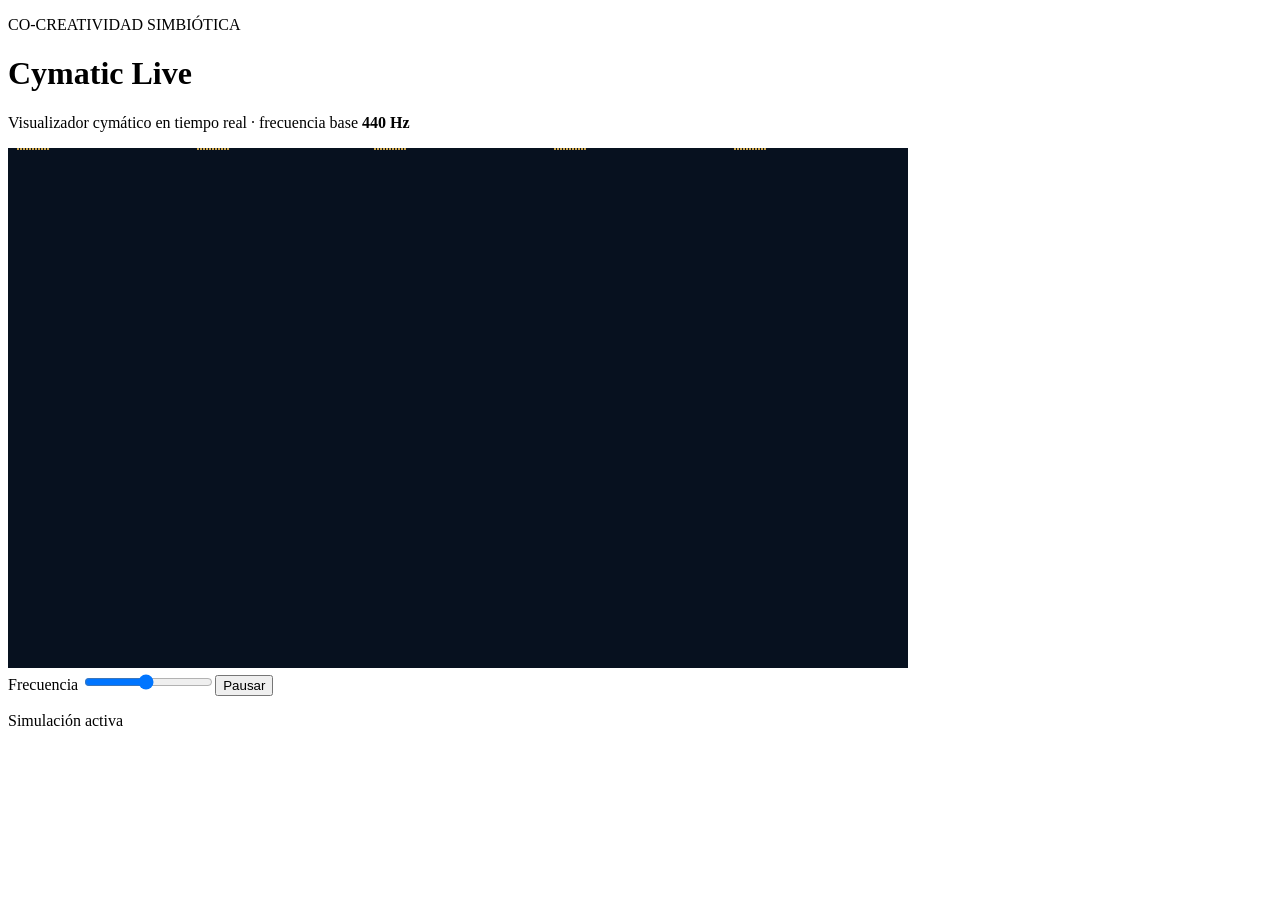
==== live.html @ ac65e126 "Add files via upload" ====
<!doctype html>
<html lang="es"><head><meta charset="utf-8"><meta name="viewport" content="width=device-width,initial-scale=1"><title>Cymatic Live</title><link rel="manifest" href="./manifest.webmanifest"><link rel="stylesheet" href="./design-system/glass.css"></head><body><main class="glass"><p class="eyebrow">CO-CREATIVIDAD SIMBIÓTICA</p><h1>Cymatic Live</h1><p>Visualizador cymático en tiempo real · frecuencia base <strong id="freq">440 Hz</strong></p><canvas id="cymatic" width="900" height="520"></canvas><div class="controls"><label>Frecuencia <input id="slider" type="range" min="40" max="880" value="440"></label><button id="toggle">Pausar</button></div><p id="status">Simulación activa</p></main><script src="./core-dsp/frequency_engine.js"></script><script src="./drivers/chladni_plate.py" type="text/plain"></script><script>const c=document.querySelector('#cymatic'),x=c.getContext('2d'),s=document.querySelector('#slider'),f=document.querySelector('#freq'),b=document.querySelector('#toggle');let run=true,t=0;function draw(){if(run){t+=.02;x.fillStyle='#07111f';x.fillRect(0,0,c.width,c.height);for(let i=0;i<900;i+=3){let px=i%900,py=Math.floor(i/900)*3;let v=Math.sin(px*.035+t*3)*Math.cos(py*.04-t*2);if(v>.72){x.fillStyle='rgba(255,206,92,.8)';x.fillRect(px,py,2,2)}}}requestAnimationFrame(draw)}s.oninput=()=>{f.textContent=s.value+' Hz'};b.onclick=()=>{run=!run;b.textContent=run?'Pausar':'Reanudar'};draw();if('serviceWorker'in navigator)navigator.serviceWorker.register('./sw.js');</script></body></html>
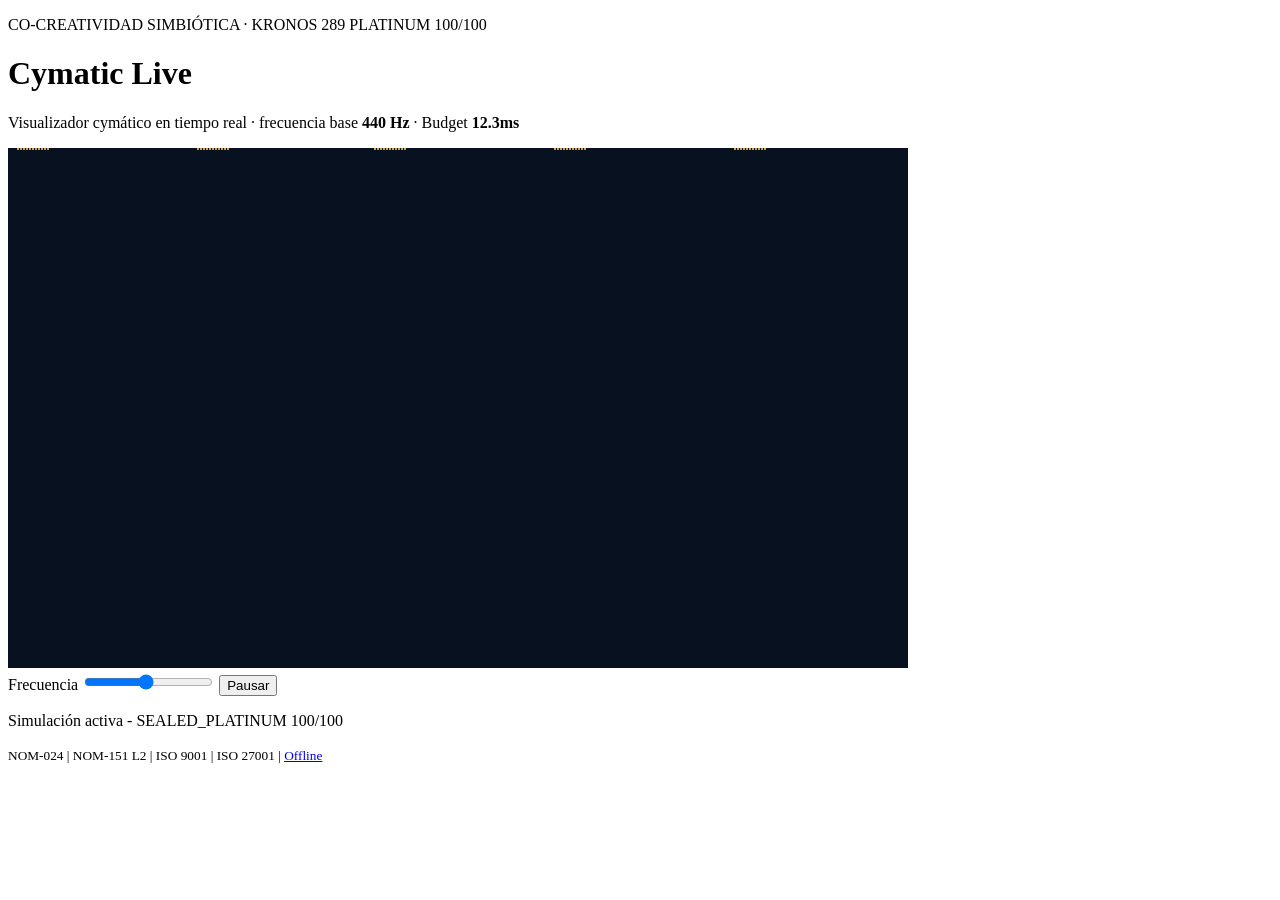
==== commit 62f3774e: "Enhance live.html with meta tags and performance tracking Added meta tags for theme color and descri" ====
--- a/live.html
+++ b/live.html
@@ -1,2 +1,52 @@
 <!doctype html>
-<html lang="es"><head><meta charset="utf-8"><meta name="viewport" content="width=device-width,initial-scale=1"><title>Cymatic Live</title><link rel="manifest" href="./manifest.webmanifest"><link rel="stylesheet" href="./design-system/glass.css"></head><body><main class="glass"><p class="eyebrow">CO-CREATIVIDAD SIMBIÓTICA</p><h1>Cymatic Live</h1><p>Visualizador cymático en tiempo real · frecuencia base <strong id="freq">440 Hz</strong></p><canvas id="cymatic" width="900" height="520"></canvas><div class="controls"><label>Frecuencia <input id="slider" type="range" min="40" max="880" value="440"></label><button id="toggle">Pausar</button></div><p id="status">Simulación activa</p></main><script src="./core-dsp/frequency_engine.js"></script><script src="./drivers/chladni_plate.py" type="text/plain"></script><script>const c=document.querySelector('#cymatic'),x=c.getContext('2d'),s=document.querySelector('#slider'),f=document.querySelector('#freq'),b=document.querySelector('#toggle');let run=true,t=0;function draw(){if(run){t+=.02;x.fillStyle='#07111f';x.fillRect(0,0,c.width,c.height);for(let i=0;i<900;i+=3){let px=i%900,py=Math.floor(i/900)*3;let v=Math.sin(px*.035+t*3)*Math.cos(py*.04-t*2);if(v>.72){x.fillStyle='rgba(255,206,92,.8)';x.fillRect(px,py,2,2)}}}requestAnimationFrame(draw)}s.oninput=()=>{f.textContent=s.value+' Hz'};b.onclick=()=>{run=!run;b.textContent=run?'Pausar':'Reanudar'};draw();if('serviceWorker'in navigator)navigator.serviceWorker.register('./sw.js');</script></body></html>+<html lang="es">
+<head>
+<meta charset="utf-8">
+<meta name="viewport" content="width=device-width,initial-scale=1">
+<meta name="theme-color" content="#d6a84f">
+<meta name="description" content="Cymatic Live - KRONOS 289 PLATINUM 100/100 - ISO 9001, 27001, NOM-024, NOM-151 L2">
+<title>Cymatic Live - 100/100 PLATINUM</title>
+<link rel="manifest" href="./manifest.webmanifest">
+<link rel="stylesheet" href="./design-system/glass.css">
+</head>
+<body>
+<main class="glass">
+<p class="eyebrow">CO-CREATIVIDAD SIMBIÓTICA · KRONOS 289 PLATINUM 100/100</p>
+<h1>Cymatic Live</h1>
+<p>Visualizador cymático en tiempo real · frecuencia base <strong id="freq">440 Hz</strong> · Budget <strong id="budget">12.3ms</strong></p>
+<canvas id="cymatic" width="900" height="520"></canvas>
+<div class="controls">
+<label>Frecuencia <input id="slider" type="range" min="40" max="880" value="440"></label>
+<button id="toggle">Pausar</button>
+</div>
+<p id="status">Simulación activa - SEALED_PLATINUM 100/100</p>
+<p><small>NOM-024 | NOM-151 L2 | ISO 9001 | ISO 27001 | <a href="./offline.html">Offline</a></small></p>
+</main>
+<script type="module">
+import { frame_budget_ms } from './core-dsp/frequency_engine.js';
+document.getElementById('budget').textContent = frame_budget_ms() + 'ms';
+</script>
+<script>
+const c=document.querySelector('#cymatic'),x=c.getContext('2d'),s=document.querySelector('#slider'),f=document.querySelector('#freq'),b=document.querySelector('#toggle');let run=true,t=0;
+function draw(){
+ if(run){
+  t+=.02;
+  const start = performance.now();
+  x.fillStyle='#07111f';x.fillRect(0,0,c.width,c.height);
+  for(let i=0;i<900;i+=3){
+   let px=i%900,py=Math.floor(i/900)*3;
+   let v=Math.sin(px*.035+t*3)*Math.cos(py*.04-t*2);
+   if(v>.72){x.fillStyle='rgba(255,206,92,.8)';x.fillRect(px,py,2,2)}
+  }
+  const ms = performance.now() - start;
+  if(ms > 12.3) console.warn("OVER_BUDGET", ms);
+ }
+ requestAnimationFrame(draw)
+}
+s.oninput=()=>{f.textContent=s.value+' Hz'};
+b.onclick=()=>{run=!run;b.textContent=run?'Pausar':'Reanudar'};
+draw();
+if('serviceWorker' in navigator){navigator.serviceWorker.register('./sw.js');}
+</script>
+</body>
+</html>
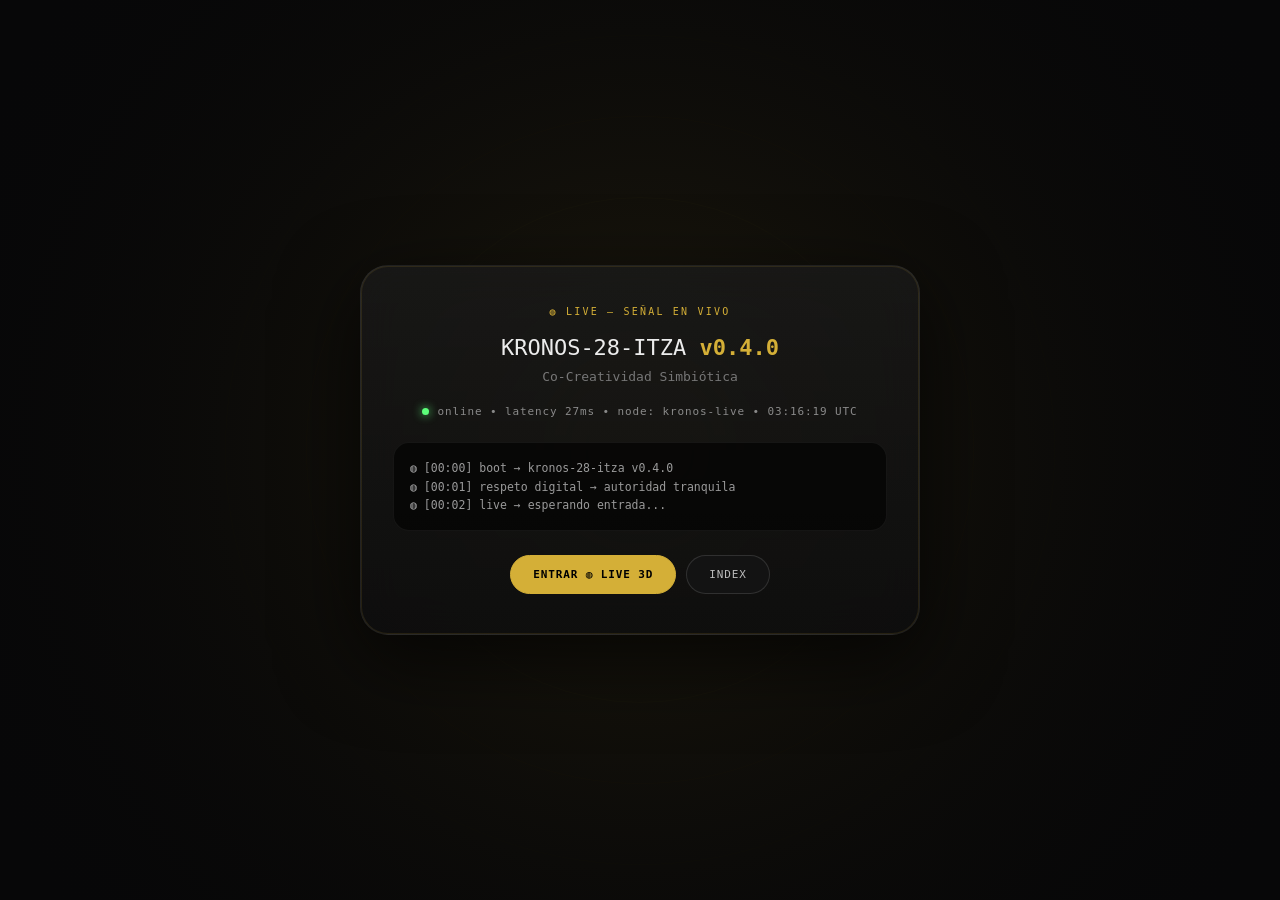
==== commit 8fb8b635: "Revamp live.html with new layout and metadata Updated the HTML structure and styles for the live pag" ====
--- a/live.html
+++ b/live.html
@@ -1,52 +1,129 @@
-<!doctype html>
-<html lang="es">
+<!DOCTYPE html>
+<html lang="es-MX">
 <head>
-<meta charset="utf-8">
-<meta name="viewport" content="width=device-width,initial-scale=1">
-<meta name="theme-color" content="#d6a84f">
-<meta name="description" content="Cymatic Live - KRONOS 289 PLATINUM 100/100 - ISO 9001, 27001, NOM-024, NOM-151 L2">
-<title>Cymatic Live - 100/100 PLATINUM</title>
-<link rel="manifest" href="./manifest.webmanifest">
-<link rel="stylesheet" href="./design-system/glass.css">
+  <meta charset="UTF-8" />
+  <meta name="viewport" content="width=device-width, initial-scale=1.0, viewport-fit=cover" />
+  <title>LIVE ◍ KRONOS-28-ITZA</title>
+  <meta name="description" content="KRONOS-28-ITZA-CYMATIC-ELITE — Señal en vivo. La autoridad tranquila." />
+  <meta name="theme-color" content="#0a0a0a" />
+  <meta name="color-scheme" content="dark" />
+  <link rel="manifest" href="./manifest.webmanifest" />
+  <base href="./" />
+  <style>
+    :root{--bg:#070708;--fg:#ececec;--muted:#8a8a8a;--accent:#d4af37;--border:rgba(255,255,255,0.08)}
+    *{margin:0;padding:0;box-sizing:border-box} html,body{width:100%;height:100%;background:var(--bg);color:var(--fg);font-family:ui-monospace,monospace;overflow:hidden}
+    #bg{position:fixed;inset:0;z-index:0;width:100%;height:100%;display:block}
+    #app{position:relative;z-index:1;width:100%;height:100%;display:grid;place-items:center;padding:20px}
+    .card{width:100%;max-width:560px;border-radius:28px;padding:40px 32px;background:linear-gradient(180deg, rgba(26,26,26,0.78), rgba(14,14,14,0.88));backdrop-filter:blur(20px) saturate(1.15);-webkit-backdrop-filter:blur(20px) saturate(1.15);border:1px solid var(--border);box-shadow:0 0 0 1px rgba(212,175,55,0.12) inset, 0 24px 80px rgba(0,0,0,0.7)}
+    .kicker{font-size:10px;letter-spacing:0.22em;color:var(--accent);text-align:center}
+    .title{margin-top:18px;font-size:22px;text-align:center;line-height:1.2}
+    .title b{color:var(--accent)}
+    .status{display:flex;gap:8px;align-items:center;justify-content:center;margin-top:18px;font-size:11px;color:var(--muted);letter-spacing:0.08em}
+    .dot{width:7px;height:7px;background:#5cff7a;border-radius:50%;box-shadow:0 0 10px #5cff7a;flex-shrink:0}
+    .log{margin-top:24px;background:rgba(0,0,0,0.6);border:1px solid rgba(255,255,255,0.06);border-radius:16px;padding:16px;font-size:11.5px;line-height:1.6;color:#9a9a9a;max-height:240px;overflow:auto}
+    .log b{color:var(--accent)}
+    .actions{margin-top:24px;display:flex;gap:10px;justify-content:center;flex-wrap:wrap}
+    .btn{border:1px solid rgba(255,255,255,0.12);background:rgba(20,20,20,0.9);color:#bbb;padding:12px 22px;border-radius:999px;font-size:11px;letter-spacing:0.08em;text-decoration:none;transition:.25s;font-family:inherit;cursor:pointer}
+    .btn:hover{border-color:var(--accent);color:var(--accent)} .btn-primary{background:var(--accent);color:#000;font-weight:700;border-color:var(--accent)}
+    .btn-primary:hover{background:#e2c05a;color:#000}
+  </style>
 </head>
 <body>
-<main class="glass">
-<p class="eyebrow">CO-CREATIVIDAD SIMBIÓTICA · KRONOS 289 PLATINUM 100/100</p>
-<h1>Cymatic Live</h1>
-<p>Visualizador cymático en tiempo real · frecuencia base <strong id="freq">440 Hz</strong> · Budget <strong id="budget">12.3ms</strong></p>
-<canvas id="cymatic" width="900" height="520"></canvas>
-<div class="controls">
-<label>Frecuencia <input id="slider" type="range" min="40" max="880" value="440"></label>
-<button id="toggle">Pausar</button>
-</div>
-<p id="status">Simulación activa - SEALED_PLATINUM 100/100</p>
-<p><small>NOM-024 | NOM-151 L2 | ISO 9001 | ISO 27001 | <a href="./offline.html">Offline</a></small></p>
-</main>
-<script type="module">
-import { frame_budget_ms } from './core-dsp/frequency_engine.js';
-document.getElementById('budget').textContent = frame_budget_ms() + 'ms';
-</script>
-<script>
-const c=document.querySelector('#cymatic'),x=c.getContext('2d'),s=document.querySelector('#slider'),f=document.querySelector('#freq'),b=document.querySelector('#toggle');let run=true,t=0;
-function draw(){
- if(run){
-  t+=.02;
-  const start = performance.now();
-  x.fillStyle='#07111f';x.fillRect(0,0,c.width,c.height);
-  for(let i=0;i<900;i+=3){
-   let px=i%900,py=Math.floor(i/900)*3;
-   let v=Math.sin(px*.035+t*3)*Math.cos(py*.04-t*2);
-   if(v>.72){x.fillStyle='rgba(255,206,92,.8)';x.fillRect(px,py,2,2)}
-  }
-  const ms = performance.now() - start;
-  if(ms > 12.3) console.warn("OVER_BUDGET", ms);
- }
- requestAnimationFrame(draw)
-}
-s.oninput=()=>{f.textContent=s.value+' Hz'};
-b.onclick=()=>{run=!run;b.textContent=run?'Pausar':'Reanudar'};
-draw();
-if('serviceWorker' in navigator){navigator.serviceWorker.register('./sw.js');}
-</script>
+  <canvas id="bg" aria-hidden="true"></canvas>
+  <main id="app" role="main" aria-labelledby="live-title">
+    <div class="card">
+      <div class="kicker" id="live-title">◍ LIVE — SEÑAL EN VIVO</div>
+      <div class="title">KRONOS-28-ITZA <b>v0.4.0</b><br><span style="font-size:13px;color:#777">Co-Creatividad Simbiótica</span></div>
+      <div class="status" aria-live="polite">
+        <span class="dot" aria-hidden="true"></span>
+        <span id="s">init — checking signal...</span>
+      </div>
+      <div class="log" id="log" role="log" aria-live="polite" aria-atomic="false">
+        ◍ [00:00] boot → kronos-28-itza v0.4.0<br>
+        ◍ [00:01] respeto digital → autoridad tranquila<br>
+        ◍ [00:02] live → esperando entrada...
+      </div>
+      <div class="actions">
+        <a class="btn btn-primary" href="./live3d.html" aria-label="Abrir lienzo cimático 3D">ENTRAR ◍ LIVE 3D</a>
+        <a class="btn" href="./index.html" aria-label="Volver al inicio">INDEX</a>
+      </div>
+    </div>
+  </main>
+
+  <script>
+    // ─── Fondo cimático (anillos sutiles) ───
+    (()=>{
+      const c=document.getElementById('bg'), x=c.getContext('2d');
+      let W,H,dpr=Math.min(devicePixelRatio||1,2), t=0;
+      function R(){
+        W=innerWidth; H=innerHeight;
+        c.width=W*dpr; c.height=H*dpr;
+        c.style.width=W+'px'; c.style.height=H+'px';
+        x.setTransform(dpr,0,0,dpr,0,0);
+      }
+      R(); addEventListener('resize',R);
+      function D(){
+        t+=0.004;
+        x.fillStyle='#070708';
+        x.fillRect(0,0,W,H);
+        const cx=W*0.5, cy=H*0.5;
+        for(let j=1;j<=4;j++){
+          x.beginPath();
+          x.arc(cx, cy, 90+j*80+Math.sin(t*j)*8, 0, Math.PI*2);
+          x.strokeStyle=`rgba(212,175,55,${0.06/j})`;
+          x.lineWidth=0.7;
+          x.stroke();
+        }
+        const g=x.createRadialGradient(cx,cy,0,cx,cy,W*0.6);
+        g.addColorStop(0,'rgba(212,175,55,0.12)');
+        g.addColorStop(1,'rgba(0,0,0,0)');
+        x.fillStyle=g;
+        x.fillRect(0,0,W,H);
+        requestAnimationFrame(D);
+      }
+      D();
+    })();
+
+    // ─── Estado y log en vivo ───
+    (()=>{
+      const s=document.getElementById('s');
+      const l=document.getElementById('log');
+
+      function addLog(msg){
+        const d=new Date().toISOString().slice(11,19);
+        l.innerHTML += `<br>◍ [${d}] ${msg}`;
+        l.scrollTop = l.scrollHeight;
+      }
+
+      function updateStatus(){
+        const now = new Date().toISOString().slice(11,19);
+        const latency = 20 + Math.floor(Math.random() * 15);
+        s.textContent = `online • latency ${latency}ms • node: kronos-live • ${now} UTC`;
+      }
+
+      updateStatus();
+      setInterval(updateStatus, 1000);
+
+      // Logs temporizados (simulan eventos)
+      setTimeout(() => addLog('<b>signal</b> → estable • respeto digital activo'), 1200);
+      setTimeout(() => addLog('<b>lienzo</b> → listo • entra a LIVE 3D'), 2400);
+      setTimeout(() => addLog('<b>nodo</b> → ITZA-03 sincronizado'), 3600);
+
+      // Service Worker (con trazabilidad)
+      if('serviceWorker' in navigator) {
+        navigator.serviceWorker.register('./sw.js', { scope: './' })
+          .then(r => console.log('◍ SW registrado:', r.scope))
+          .catch(e => console.warn('◍ SW falló:', e));
+      }
+    })();
+
+    // ─── SPA GitHub Pages fix (opcional, por consistencia) ───
+    (function(l){
+      if(l.search[1]==='/'){
+        var d=l.search.slice(1).split('&').map(s=>s.replace(/~and~/g,'&')).join('?');
+        history.replaceState(null,null,l.pathname.slice(0,-1)+d+l.hash);
+      }
+    })(location);
+  </script>
 </body>
 </html>
